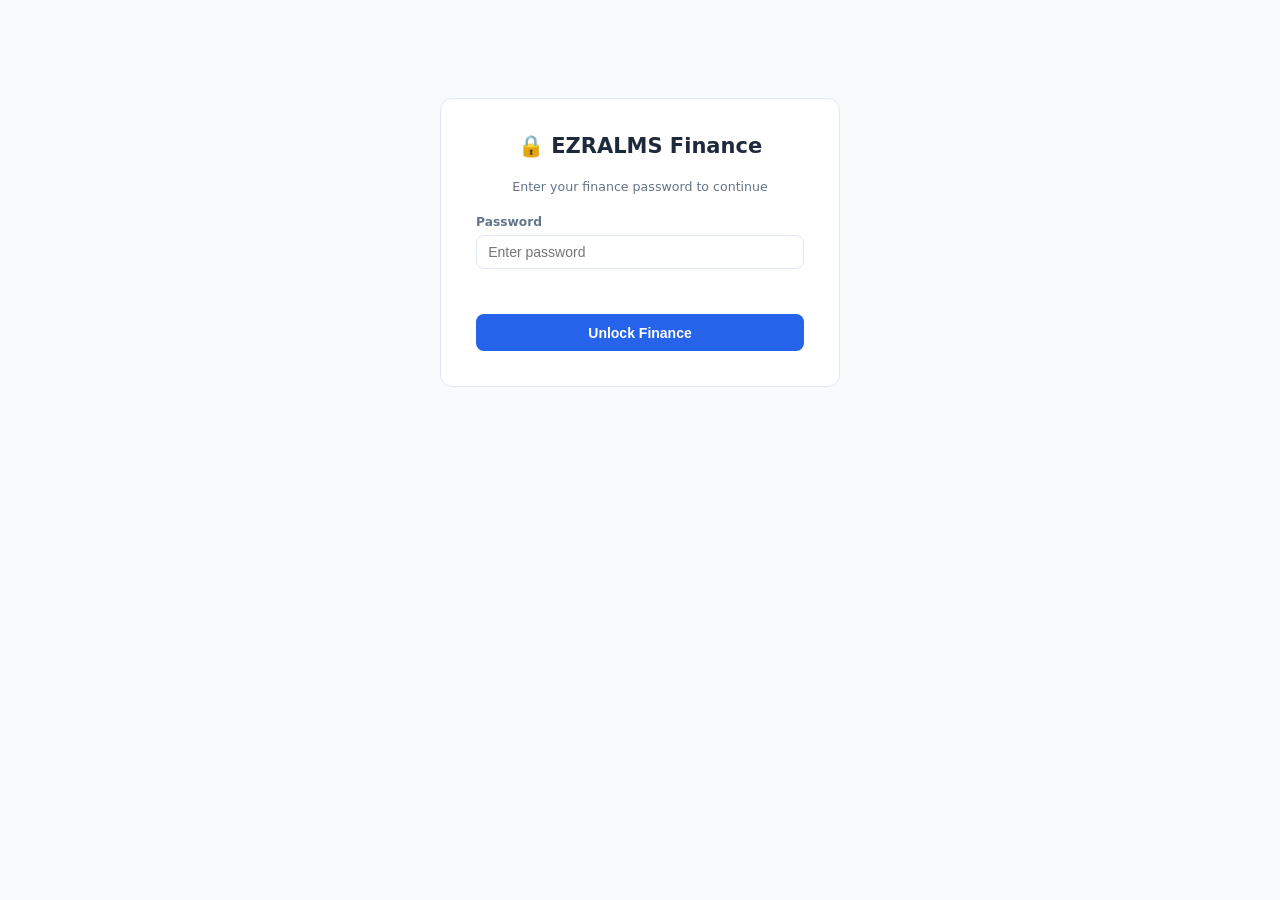
==== blueprints/finance/templates/finance_dashboard.html @ b9774654 "feat: add secure finance blueprint with HTTP Basic Auth" ====
<!DOCTYPE html>
<html lang="en">
<head>
  <meta charset="UTF-8" />
  <meta name="viewport" content="width=device-width, initial-scale=1.0"/>
  <title>EZRALMS — Finance</title>
  <link rel="stylesheet" href="/static/css/unified_spa.css"/>
  <link rel="stylesheet" href="/blueprints/finance/static/finance.css"/>
</head>
<body>

<!-- ═══════════════════════════════════════════════════════════
     AUTH GATE — shown until valid password is entered
═══════════════════════════════════════════════════════════ -->
<div id="auth-gate">
  <h2>🔒 EZRALMS Finance</h2>
  <p style="color:#64748b;font-size:0.9rem;margin-bottom:1.5rem;">Enter your finance password to continue</p>
  <div class="input-group">
    <label for="pwd">Password</label>
    <input type="password" id="pwd" placeholder="Enter password" autocomplete="off"/>
  </div>
  <div id="auth-error"></div>
  <button id="auth-btn" onclick="doAuth()">Unlock Finance</button>
</div>

<!-- ═══════════════════════════════════════════════════════════
     FINANCE CONTENT — revealed after auth
═══════════════════════════════════════════════════════════ -->
<div id="finance-content">

  <!-- Header -->
  <div class="finance-header">
    <div>
      <h1>💰 Finance Dashboard</h1>
      <p class="subtitle">EZRALMS Financial Overview</p>
    </div>
    <div style="display:flex;gap:0.75rem;">
      <button class="btn btn-outline" onclick="exportCSV()">📥 Download CSV</button>
      <button class="btn btn-outline" onclick="location.reload()">🔄 Refresh</button>
    </div>
  </div>

  <!-- Error banner -->
  <div id="error-msg"></div>

  <!-- KPI Cards -->
  <div class="kpi-grid">
    <div class="kpi-card income">
      <div class="icon">📈</div>
      <div class="label">Total Income</div>
      <div class="value" id="kpi-income">—</div>
      <div class="sub" id="kpi-income-sub">Loading…</div>
    </div>
    <div class="kpi-card expense">
      <div class="icon">📉</div>
      <div class="label">Total Expenses</div>
      <div class="value" id="kpi-expense">—</div>
      <div class="sub" id="kpi-expense-sub">Loading…</div>
    </div>
    <div class="kpi-card profit">
      <div class="icon">⚖️</div>
      <div class="label">Net Profit</div>
      <div class="value" id="kpi-profit">—</div>
      <div class="sub" id="kpi-profit-sub">Loading…</div>
    </div>
  </div>

  <!-- Filters -->
  <div class="filters">
    <h3>Filter Transactions</h3>
    <div class="filter-group">
      <label for="f-start">From</label>
      <input type="date" id="f-start"/>
    </div>
    <div class="filter-group">
      <label for="f-end">To</label>
      <input type="date" id="f-end"/>
    </div>
    <div class="filter-group">
      <label for="f-cat">Category</label>
      <select id="f-cat">
        <option value="">All</option>
        <option value="income">Income</option>
        <option value="expense">Expense</option>
      </select>
    </div>
    <button class="btn btn-primary" onclick="loadData()">Apply</button>
    <button class="btn btn-outline" onclick="resetFilters()">Reset</button>
  </div>

  <!-- Monthly Chart -->
  <div class="chart-section">
    <h3>Monthly Breakdown — <span id="chart-year"></span></h3>
    <div class="chart-bars" id="chart-bars">
      <div style="flex:1;text-align:center;color:#64748b;padding:4rem 0;">Loading chart…</div>
    </div>
    <div class="chart-legend">
      <div class="legend-item"><div class="legend-dot" style="background:#16a34a"></div> Income</div>
      <div class="legend-item"><div class="legend-dot" style="background:#dc2626"></div> Expense</div>
    </div>
  </div>

  <!-- Transactions Table -->
  <div class="table-section">
    <div class="table-header">
      <h3>Transaction History</h3>
      <span id="tx-count" style="color:#64748b;font-size:0.875rem;">—</span>
    </div>
    <div class="table-wrap">
      <table>
        <thead>
          <tr>
            <th>Date</th>
            <th>Category</th>
            <th>Type</th>
            <th>Description</th>
            <th>Reference</th>
            <th style="text-align:right">Amount (IDR)</th>
          </tr>
        </thead>
        <tbody id="tx-body">
          <tr><td colspan="6" style="text-align:center;padding:2rem;color:#64748b;">Loading…</td></tr>
        </tbody>
      </table>
    </div>
  </div>

</div><!-- /finance-content -->

<script>
/* ── Auth state ─────────────────────────────────────────────────────── */
let authHeader = null;

function doAuth() {
  const btn = document.getElementById('auth-btn');
  const pwd = document.getElementById('pwd').value;
  if (!pwd) { document.getElementById('auth-error').textContent = 'Password is required.'; return; }
  btn.disabled = true;
  btn.textContent = 'Verifying…';
  authHeader = 'Basic ' + btoa('finance:' + pwd);
  // Quick test — hit summary endpoint
  fetch('/finance/summary', { headers: { 'Authorization': authHeader } })
    .then(r => {
      if (r.ok) {
        document.getElementById('auth-gate').style.display = 'none';
        document.getElementById('finance-content').style.display = 'block';
        loadData();
      } else {
        authHeader = null;
        document.getElementById('auth-error').textContent = 'Incorrect password. Try again.';
        btn.disabled = false; btn.textContent = 'Unlock Finance';
      }
    })
    .catch(() => {
      authHeader = null;
      document.getElementById('auth-error').textContent = 'Connection error. Is the server running?';
      btn.disabled = false; btn.textContent = 'Unlock Finance';
    });
}

// Enter key on password field
document.getElementById('pwd').addEventListener('keydown', e => { if (e.key === 'Enter') doAuth(); });

/* ── Data loading ────────────────────────────────────────────────────── */
const fmt = new Intl.NumberFormat('id-ID');

function fmtIDR(n) { return 'IDR ' + fmt.format(n); }

function loadData() {
  if (!authHeader) return;
  const sp = new URLSearchParams();
  const s = document.getElementById('f-start').value;
  const e = document.getElementById('f-end').value;
  const c = document.getElementById('f-cat').value;
  if (s) sp.set('start_date', s);
  if (e) sp.set('end_date', e);
  if (c) sp.set('category', c);
  const qs = sp.toString();

  showError('');

  // Load summary + monthly in parallel
  Promise.all([
    fetch('/finance/summary' + (qs ? '?' + qs : ''), { headers: { 'Authorization': authHeader } }),
    fetch('/finance/report' + (qs ? '?' + qs : ''),   { headers: { 'Authorization': authHeader } }),
  ])
  .then(([sumR, repR]) => Promise.all([sumR.json(), repR.json()]))
  .then(([sum, rep]) => {
    renderSummary(sum);
    renderChart(sum.monthly || []);
    renderTable(rep.transactions || []);
  })
  .catch(err => showError('Failed to load data: ' + err.message));
}

function renderSummary(s) {
  document.getElementById('kpi-income').textContent  = fmtIDR(s.total_income);
  document.getElementById('kpi-expense').textContent = fmtIDR(s.total_expenses);
  document.getElementById('kpi-profit').textContent  = fmtIDR(s.net_profit);
  const pct = s.total_income > 0 ? ((s.net_profit / s.total_income) * 100).toFixed(1) : 0;
  document.getElementById('kpi-profit-sub').textContent = pct + '% net margin';
}

function renderChart(monthly) {
  const year = new Date().getFullYear();
  document.getElementById('chart-year').textContent = year;
  if (!monthly.length) {
    document.getElementById('chart-bars').innerHTML =
      '<div style="flex:1;text-align:center;color:#64748b;padding:4rem 0;">No data for ' + year + '</div>';
    return;
  }
  const NAMES = ['Jan','Feb','Mar','Apr','May','Jun','Jul','Aug','Sep','Oct','Nov','Dec'];
  const maxVal = Math.max(...monthly.map(m => Math.max(m.income, m.expense)), 1);

  let html = '';
  monthly.forEach((m, i) => {
    const ih = Math.round((m.income  / maxVal) * 160);
    const eh = Math.round((m.expense / maxVal) * 160);
    html += '<div class="bar-group">';
    html += '<div class="bar income" style="height:' + ih + 'px"><div class="bar-tooltip">' + fmtIDR(m.income) + '</div></div>';
    html += '<div class="bar expense" style="height:' + eh + 'px"><div class="bar-tooltip">' + fmtIDR(m.expense) + '</div></div>';
    html += '</div>';
  });
  // X-axis labels
  let labels = '';
  monthly.forEach((m, i) => { labels += '<div class="bar-label" style="flex:1;text-align:center">' + NAMES[i] + '</div>'; });
  document.getElementById('chart-bars').innerHTML = html + '<div style="display:flex;width:100%;padding-top:4px">' + labels + '</div>';
}

function renderTable(txs) {
  document.getElementById('tx-count').textContent = txs.length + ' transaction' + (txs.length !== 1 ? 's' : '');
  if (!txs.length) {
    document.getElementById('tx-body').innerHTML =
      '<tr><td colspan="6" style="text-align:center;padding:2rem;color:#64748b;">No transactions found</td></tr>';
    return;
  }
  let html = '';
  txs.forEach(t => {
    const sign = t.category === 'income' ? '+' : '-';
    const cls  = t.category === 'income' ? 'income' : 'expense';
    html += '<tr>';
    html += '<td style="white-space:nowrap">' + t.date + '</td>';
    html += '<td><span class="badge ' + cls + '">' + t.category + '</span></td>';
    html += '<td>' + (t.type || '—') + '</td>';
    html += '<td>' + (t.description || '—') + '</td>';
    html += '<td style="color:#64748b;font-size:0.8rem">' + (t.reference || '—') + '</td>';
    html += '<td style="text-align:right"><span class="amount ' + cls + '">' + sign + fmtIDR(t.amount) + '</span></td>';
    html += '</tr>';
  });
  document.getElementById('tx-body').innerHTML = html;
}

function showError(msg) {
  const el = document.getElementById('error-msg');
  if (!msg) { el.style.display = 'none'; return; }
  el.textContent = msg; el.style.display = 'block';
}

function resetFilters() {
  document.getElementById('f-start').value = '';
  document.getElementById('f-end').value   = '';
  document.getElementById('f-cat').value   = '';
  loadData();
}

function exportCSV() {
  if (!authHeader) { alert('Please unlock first.'); return; }
  const sp = new URLSearchParams();
  const s = document.getElementById('f-start').value;
  const e = document.getElementById('f-end').value;
  const c = document.getElementById('f-cat').value;
  if (s) sp.set('start_date', s);
  if (e) sp.set('end_date', e);
  if (c) sp.set('category', c);
  window.open('/finance/report/csv' + (sp.toString() ? '?' + sp.toString() : ''), '_blank');
}
</script>
</body>
</html>
---- static/css/unified_spa.css ----
/* EZRA LMS Unified SPA — self-contained styles (no external base CSS required) */

:root {
  /* radii */
  --rad-sm: 4px;
  --rad-md: 8px;
  /* layout */
  --sidebar-width: 240px;
  /* backgrounds */
  --bg-primary:   #0e1116;
  --bg-secondary: #161b22;
  --bg-tertiary:  #1c2128;
  /* text */
  --text-primary:   #e6edf3;
  --text-secondary: #8b949e;
  --text-muted:     #6e7681;
  /* accent colours */
  --primary:   #1f6feb;
  --secondary: #238636;
  --success:   #238636;
  --danger:    #da3633;
  --warning:   #d29922;
  --accent:    #58a6ff;
  --border-color: #30363d;
  --shadow-sm: 0 1px 2px rgba(0,0,0,.4);
  --shadow-lg: 0 4px 12px rgba(0,0,0,.5);
}

/* ── Reset & Base ──────────────────────────────────────────────────────── */
*, *::before, *::after { box-sizing: border-box; margin: 0; padding: 0; }

html { font-size: 14px; }

body {
  font-family: -apple-system, BlinkMacSystemFont, 'Segoe UI', Roboto, sans-serif;
  background: var(--bg-primary);
  color: var(--text-primary);
  min-height: 100vh;
}

a { color: var(--accent); text-decoration: none; }
a:hover { text-decoration: underline; }

/* ── App Shell ─────────────────────────────────────────────────────────── */
.app-container {
  display: flex;
  min-height: 100vh;
}

/* ── Sidebar ───────────────────────────────────────────────────────────── */
.sidebar {
  position: fixed;
  top: 0; left: 0;
  width: var(--sidebar-width);
  height: 100vh;
  background: var(--bg-secondary);
  border-right: 1px solid var(--border-color);
  display: flex;
  flex-direction: column;
  overflow-y: auto;
  z-index: 100;
}

.sidebar-header {
  padding: 20px 16px 12px;
  text-align: center;
  border-bottom: 1px solid var(--border-color);
}

.sidebar-header .logo {
  height: 40px;
  margin-bottom: 6px;
}

.sidebar-header h1 {
  font-size: 1.1rem;
  font-weight: 700;
  color: var(--text-primary);
}

.sidebar-nav { flex: 1; padding: 8px 0; }

.sidebar-nav ul { list-style: none; }

.sidebar-nav li a {
  display: flex;
  align-items: center;
  gap: 10px;
  padding: 10px 16px;
  color: var(--text-secondary);
  font-size: 0.9rem;
  transition: background 0.15s, color 0.15s;
}

.sidebar-nav li a i { width: 18px; text-align: center; }

.sidebar-nav li a:hover,
.sidebar-nav li.active a {
  background: var(--bg-tertiary);
  color: var(--text-primary);
  text-decoration: none;
}

.sidebar-nav li.active a { border-left: 3px solid var(--accent); }

.sidebar-footer {
  padding: 12px 16px;
  border-top: 1px solid var(--border-color);
}

.db-indicator {
  display: flex;
  align-items: center;
  gap: 6px;
  font-size: 0.75rem;
  color: var(--text-muted);
}

/* ── Main Content ──────────────────────────────────────────────────────── */
.main-content {
  margin-left: var(--sidebar-width);
  flex: 1;
  padding: 24px 32px;
}

.main-header {
  display: flex;
  justify-content: space-between;
  align-items: center;
  margin-bottom: 22px;
  padding-bottom: 14px;
  border-bottom: 1px solid var(--border-color);
}

/* ── View Panels ───────────────────────────────────────────────────────── */
.view { display: none; }
.view.active { display: block; }

/* ── Stats Grid ─────────────────────────────────────────────────────────── */
.stats-grid {
  display: grid;
  grid-template-columns: repeat(auto-fill, minmax(140px, 1fr));
  gap: 16px;
  margin-bottom: 24px;
}

.stat-card {
  background: var(--bg-secondary);
  border: 1px solid var(--border-color);
  border-radius: var(--rad-md);
  padding: 16px;
  text-align: center;
}

.stat-card h3 {
  font-size: 2rem;
  font-weight: 700;
  color: var(--accent);
}

.stat-info {
  font-size: 0.8rem;
  color: var(--text-secondary);
  margin-top: 4px;
}

/* ── Cards ──────────────────────────────────────────────────────────────── */
.card {
  background: var(--bg-secondary);
  border: 1px solid var(--border-color);
  border-radius: var(--rad-md);
  overflow: hidden;
  margin-bottom: 16px;
}

.card-header {
  padding: 12px 16px;
  background: var(--bg-tertiary);
  border-bottom: 1px solid var(--border-color);
  font-size: 0.85rem;
  font-weight: 600;
  color: var(--text-secondary);
  text-transform: uppercase;
  letter-spacing: 0.05em;
}

.card-body { padding: 16px; }

/* ── Dashboard Rows ────────────────────────────────────────────────────── */
.dashboard-row {
  display: grid;
  gap: 16px;
  margin-bottom: 24px;
}

.dashboard-row.two-col { grid-template-columns: 1fr 1fr; }
.dashboard-row.three-col { grid-template-columns: 1fr 1fr 1fr; }

/* ── Buttons ────────────────────────────────────────────────────────────── */
.btn {
  display: inline-flex;
  align-items: center;
  gap: 6px;
  padding: 8px 16px;
  border: none;
  border-radius: var(--rad-sm);
  font-size: 0.85rem;
  cursor: pointer;
  transition: opacity 0.15s;
}

.btn:hover { opacity: 0.85; }

.btn-primary {
  background: var(--primary);
  color: #fff;
}

.btn-outline {
  background: transparent;
  border: 1px solid var(--border-color);
  color: var(--text-secondary);
}

.btn-danger {
  background: var(--danger);
  color: #fff;
}

.btn-sm { padding: 5px 10px; font-size: 0.8rem; }

/* ── Form Elements ──────────────────────────────────────────────────────── */
.form-group { margin-bottom: 14px; }

.form-input {
  width: 100%;
  padding: 8px 12px;
  background: var(--bg-tertiary);
  border: 1px solid var(--border-color);
  border-radius: var(--rad-sm);
  color: var(--text-primary);
  font-size: 0.9rem;
}

.form-input:focus {
  outline: none;
  border-color: var(--primary);
}

.filter-bar {
  display: flex;
  gap: 10px;
  margin-bottom: 16px;
  flex-wrap: wrap;
  align-items: center;
}

.filter-bar.wrap { flex-wrap: wrap; }
.filter-bar .form-input { min-width: 160px; }
.filter-bar .flex-grow { flex-grow: 1; }

/* ── Tables ─────────────────────────────────────────────────────────────── */
.data-table {
  width: 100%;
  border-collapse: collapse;
  font-size: 0.85rem;
}

.data-table th, .data-table td {
  padding: 10px 12px;
  text-align: left;
  border-bottom: 1px solid var(--border-color);
}

.data-table th {
  background: var(--bg-tertiary);
  color: var(--text-secondary);
  font-weight: 500;
  text-transform: uppercase;
  font-size: 0.75rem;
  letter-spacing: 0.05em;
}

.data-table tr:hover td { background: var(--bg-secondary); }
.data-table td.empty { text-align: center; padding: 30px; color: var(--text-muted); }

.table-container { overflow-x: auto; }

/* ── Bar Chart ──────────────────────────────────────────────────────────── */
.bar-chart .row {
  display: flex;
  align-items: center;
  gap: 10px;
  margin-bottom: 6px;
}

.bar-chart .label {
  width: 90px;
  font-size: 0.8rem;
  color: var(--text-secondary);
  flex-shrink: 0;
}

.bar-chart .bar {
  flex: 1;
  height: 18px;
  background: var(--bg-tertiary);
  border-radius: 3px;
  overflow: hidden;
}

.bar-chart .bar::after {
  content: '';
  display: block;
  height: 100%;
  background: var(--primary);
  width: var(--w, 50%);
}

.bar-chart .value {
  width: 40px;
  font-size: 0.8rem;
  color: var(--text-secondary);
  text-align: right;
  flex-shrink: 0;
}

/* ── Status & Result Blocks ─────────────────────────────────────────────── */
.status-badge {
  display: inline-block;
  padding: 4px 10px;
  border-radius: 12px;
  font-size: 0.75rem;
  font-weight: 500;
}

.status-badge.ok       { background: rgba(35,134,54,.2);  color: #3fb950; }
.status-badge.err      { background: rgba(218,54,51,.2);  color: #f85149; }
.status-badge.warn     { background: rgba(210,153,34,.2); color: #d29922; }
.status-badge.active   { background: rgba(35,134,54,.2);  color: #3fb950; }
.status-badge.inactive { background: var(--bg-tertiary);   color: var(--text-secondary); }

.empty-state {
  text-align: center;
  padding: 40px 20px;
  color: var(--text-muted);
}

.result-count {
  font-size: 0.8rem;
  color: var(--text-secondary);
  margin-bottom: 10px;
}

.output-block {
  background: #1e1e1e;
  color: #d4d4d4;
  padding: 12px;
  border-radius: var(--rad-sm);
  font-family: 'Courier New', monospace;
  font-size: 0.85rem;
  white-space: pre-wrap;
  overflow-x: auto;
}

/* ── RAG / Quiz Results ──────────────────────────────────────────────────── */
.rag-tabs { display: flex; gap: 0; border-bottom: 1px solid var(--border-color); margin-bottom: 14px; }

.rag-tab {
  padding: 8px 16px;
  color: var(--text-secondary);
  cursor: pointer;
  font-size: 0.85rem;
  border-bottom: 2px solid transparent;
  transition: color 0.15s;
}

.rag-tab:hover { color: var(--text-primary); }
.rag-tab.active { color: var(--accent); border-bottom-color: var(--accent); }

.rag-results, .qm-results { display: grid; gap: 10px; }

/* ── Toast ───────────────────────────────────────────────────────────────── */
.toast {
  position: fixed;
  bottom: 24px;
  right: 24px;
  padding: 10px 18px;
  border-radius: var(--rad-md);
  background: var(--bg-tertiary);
  color: var(--text-primary);
  font-size: 0.85rem;
  box-shadow: var(--shadow-lg);
  opacity: 0;
  transition: opacity 0.25s;
  pointer-events: none;
  z-index: 9999;
}

.toast.show { opacity: 1; }
.toast.err  { background: var(--danger);  color: #fff; }
.toast.ok   { background: var(--success); color: #fff; }

/* ── Tree View ───────────────────────────────────────────────────────────── */
.tree-container { display: flex; gap: 16px; height: calc(100vh - 160px); }

.tree-sidebar, .tree-content {
  background: var(--bg-secondary);
  border: 1px solid var(--border-color);
  border-radius: var(--rad-md);
  padding: 12px;
  overflow-y: auto;
}

.tree-sidebar { width: 260px; flex-shrink: 0; }
.tree-content { flex: 1; }

.tree-controls { display: flex; gap: 6px; margin: 10px 0; }

.tree-list ul { list-style: none; padding-left: 16px; }
.tree-list li { margin: 2px 0; cursor: pointer; font-size: 0.85rem; }

.tree-list .tree-node {
  padding: 5px 8px;
  border-radius: var(--rad-sm);
  display: flex;
  align-items: center;
  gap: 6px;
}

.tree-list .tree-node:hover { background: var(--bg-secondary); }
.tree-list .tree-node.selected { background: var(--secondary); color: white; }
.tree-list .toggle { display: inline-block; width: 12px; color: var(--text-muted); }

/* ── Utility ─────────────────────────────────────────────────────────────── */
.half { flex: 1; }
.wrap { flex-wrap: wrap; }
.flex-grow { flex-grow: 1; }
.empty { text-align: center; color: var(--text-muted); padding: 20px; }
.hint { font-size: 0.8rem; color: var(--text-muted); margin-top: 8px; }
code { background: var(--bg-tertiary); padding: 2px 6px; border-radius: 3px; font-size: 0.85em; }
.btn-group { display: flex; gap: 8px; }

.sidebar-subtitle {
  display: block;
  font-size: 0.7rem;
  color: var(--text-muted);
  text-transform: uppercase;
  letter-spacing: 0.06em;
  margin-top: 4px;
}

.sidebar-footer .db-indicator {
  display: flex;
  align-items: center;
  gap: 8px;
  padding: 10px 14px;
  background: var(--bg-secondary);
  border-radius: var(--rad-md);
  font-size: 0.8rem;
  color: var(--text-secondary);
}

.main-content {
  margin-left: var(--sidebar-width);
  flex: 1;
  padding: 24px 32px;
}

.main-header {
  display: flex;
  justify-content: space-between;
  align-items: center;
  margin-bottom: 22px;
  padding-bottom: 14px;
  border-bottom: 1px solid var(--border-color);
}

.header-actions {
  display: flex;
  align-items: center;
  gap: 12px;
}

/* Status badge */
.status-badge {
  display: inline-block;
  padding: 4px 10px;
  border-radius: 12px;
  background: var(--bg-tertiary);
  color: var(--text-secondary);
  font-size: 0.75rem;
  font-weight: 500;
  text-transform: uppercase;
  letter-spacing: 0.04em;
}
.status-badge.ok      { background: #d1f7e9; color: #0a6b48; }
.status-badge.err     { background: #fde2e1; color: #a82a23; }
.status-badge.warn    { background: #fff3cd; color: #856404; }
.status-badge.active  { background: #d1f7e9; color: #0a6b48; }
.status-badge.inactive{ background: var(--bg-tertiary); color: var(--text-secondary); }

/* Filter bar */
.filter-bar {
  display: flex;
  gap: 10px;
  align-items: center;
  margin-bottom: 16px;
  flex-wrap: nowrap;
}
.filter-bar.wrap { flex-wrap: wrap; }
.filter-bar .form-input { min-width: 160px; }
.filter-bar .flex-grow { flex-grow: 1; }

.form-input {
  padding: 8px 12px;
  border: 1px solid var(--border-color);
  border-radius: var(--rad-md);
  font-size: 0.9rem;
  background: var(--bg-primary);
  color: var(--text-primary);
}
.form-input:focus {
  outline: none;
  border-color: var(--secondary);
  box-shadow: 0 0 0 2px rgba(9,132,227,0.15);
}

.result-count {
  margin: 8px 0;
  color: var(--text-secondary);
  font-size: 0.85rem;
}

/* Dashboard charts (lightweight bar chart) */
.dashboard-row {
  display: grid;
  grid-template-columns: 1fr 1fr;
  gap: 20px;
  margin: 20px 0;
}
.dashboard-row .card.half { margin: 0; }

.bar-chart .row {
  display: grid;
  grid-template-columns: 110px 1fr 60px;
  align-items: center;
  gap: 8px;
  margin: 4px 0;
  font-size: 0.85rem;
}
.bar-chart .label {
  white-space: nowrap;
  overflow: hidden;
  text-overflow: ellipsis;
  color: var(--text-secondary);
}
.bar-chart .bar {
  height: 14px;
  background: var(--secondary);
  border-radius: 4px;
}
.bar-chart .value {
  text-align: right;
  font-weight: 500;
}

/* Blueprint health grid */
#blueprint-health {
  display: grid;
  grid-template-columns: repeat(auto-fill, minmax(180px, 1fr));
  gap: 10px;
}
#blueprint-health .health-cell {
  display: flex;
  justify-content: space-between;
  align-items: center;
  padding: 10px 14px;
  background: var(--bg-secondary);
  border-radius: var(--rad-md);
  font-size: 0.85rem;
}

/* RAG tabs */
.rag-tabs {
  display: flex;
  gap: 4px;
  margin-bottom: 16px;
  border-bottom: 1px solid var(--border-color);
}
.rag-tab {
  padding: 8px 20px;
  border: none;
  background: none;
  cursor: pointer;
  font-size: 0.9rem;
  color: var(--text-secondary);
  border-bottom: 2px solid transparent;
  transition: all 0.2s;
}
.rag-tab:hover { color: var(--text-primary); }
.rag-tab.active {
  color: var(--secondary);
  border-bottom-color: var(--secondary);
  font-weight: 600;
}
.rag-results { display: grid; gap: 10px; }
.rag-card {
  padding: 14px 16px;
  background: var(--bg-primary);
  border: 1px solid var(--border-color);
  border-radius: var(--rad-md);
  box-shadow: var(--shadow-sm);
}
.rag-card .meta {
  display: flex;
  gap: 10px;
  align-items: center;
  margin-bottom: 8px;
  font-size: 0.75rem;
  color: var(--text-secondary);
}
.rag-card .meta .type {
  background: var(--secondary);
  color: white;
  padding: 2px 8px;
  border-radius: 10px;
  text-transform: uppercase;
  letter-spacing: 0.05em;
}
.rag-card .score { font-weight: 600; color: var(--accent); }

/* Quiz Manager results */
.qm-results { display: grid; gap: 8px; }
.qm-card {
  padding: 12px 16px;
  background: var(--bg-primary);
  border: 1px solid var(--border-color);
  border-radius: var(--rad-md);
}
.qm-card .qm-meta {
  font-size: 0.75rem;
  color: var(--text-secondary);
  margin-bottom: 6px;
}
.qm-card .qm-options {
  margin-top: 8px;
  padding-left: 18px;
  color: var(--text-secondary);
  font-size: 0.85rem;
}

/* Card grid (used in Automation Hub) */
.card-grid {
  display: grid;
  grid-template-columns: repeat(auto-fit, minmax(320px, 1fr));
  gap: 18px;
}

/* Status block */
.status-block, .output-block {
  margin: 12px 0;
  padding: 12px;
  background: var(--bg-secondary);
  border-radius: var(--rad-md);
  font-family: monospace;
  font-size: 0.85rem;
  color: var(--text-secondary);
  white-space: pre-wrap;
  max-height: 240px;
  overflow-y: auto;
}
.output-block { background: #1e1e1e; color: #d4d4d4; }

/* Weakness card variants */
.weakness-grid {
  display: grid;
  grid-template-columns: 1fr 1fr;
  gap: 18px;
  margin-top: 14px;
}
.weakness-card {
  padding: 16px;
  background: var(--bg-primary);
  border: 1px solid var(--border-color);
  border-radius: var(--rad-md);
}
.weakness-card h4 { margin-bottom: 10px; }
.weakness-card .item {
  display: flex;
  justify-content: space-between;
  padding: 8px 0;
  border-bottom: 1px solid var(--border-color);
}
.weakness-card .item:last-child { border: none; }
.weakness-card .item .pct { font-weight: 600; color: var(--danger); }

/* Toast */
.toast {
  position: fixed;
  bottom: 24px;
  right: 24px;
  background: var(--primary);
  color: white;
  padding: 12px 18px;
  border-radius: var(--rad-md);
  box-shadow: var(--shadow-lg);
  opacity: 0;
  transform: translateY(20px);
  transition: opacity 0.25s, transform 0.25s;
  z-index: 1000;
  font-size: 0.9rem;
  pointer-events: none;
}
.toast.show {
  opacity: 1;
  transform: translateY(0);
}
.toast.err { background: var(--danger); }
.toast.ok  { background: var(--success); }

/* Tree (lightweight) */
.tree-container {
  display: grid;
  grid-template-columns: 320px 1fr;
  gap: 18px;
  height: calc(100vh - 160px);
}
.tree-sidebar, .tree-content {
  background: var(--bg-primary);
  border: 1px solid var(--border-color);
  border-radius: var(--rad-md);
  padding: 14px;
  overflow-y: auto;
}
.tree-controls { display: flex; gap: 6px; margin: 10px 0; }
.tree-list ul { list-style: none; padding-left: 16px; }
.tree-list li { margin: 2px 0; cursor: pointer; font-size: 0.85rem; }
.tree-list .tree-node {
  padding: 4px 6px;
  border-radius: var(--rad-sm);
}
.tree-list .tree-node:hover { background: var(--bg-secondary); }
.tree-list .tree-node.selected { background: var(--secondary); color: white; }
.tree-list .toggle { display: inline-block; width: 12px; color: var(--text-muted); }

.empty { text-align: center; color: var(--text-muted); padding: 20px; }
.hint { font-size: 0.8rem; color: var(--text-muted); margin-top: 8px; }

/* Buttons (small additions) */
.btn-group { display: flex; gap: 8px; }

/* Table tweaks */
.data-table {
  width: 100%;
  border-collapse: collapse;
  background: var(--bg-primary);
  border-radius: var(--rad-md);
  overflow: hidden;
  box-shadow: var(--shadow-sm);
}
.data-table th, .data-table td {
  padding: 10px 14px;
  text-align: left;
  border-bottom: 1px solid var(--border-color);
}
.data-table th {
  background: var(--bg-secondary);
  color: var(--text-secondary);
  font-size: 0.75rem;
  text-transform: uppercase;
  letter-spacing: 0.05em;
}
.data-table tr:hover td { background: var(--bg-secondary); }
.data-table td.empty { text-align: center; padding: 30px; color: var(--text-muted); }

.table-container { overflow-x: auto; }

code { background: var(--bg-tertiary); padding: 2px 6px; border-radius: 3px; font-size: 0.85em; }

/* Student Tracking profile */
.profile-header {
  display: flex;
  align-items: center;
  gap: 16px;
  margin-bottom: 20px;
}
.profile-header h2 { margin: 0; }
.profile-meta {
  display: flex;
  gap: 16px;
  align-items: center;
  font-size: 0.85rem;
  color: var(--text-secondary);
}
.profile-row {
  display: grid;
  grid-template-columns: 1fr 1fr;
  gap: 18px;
  margin-bottom: 0;
}
.flex-1 { min-width: 0; }

.btn-sm {
  padding: 5px 12px;
  font-size: 0.8rem;
  border-radius: var(--rad-sm);
  background: var(--secondary);
  color: white;
  border: none;
  cursor: pointer;
}
.btn-sm:hover { opacity: 0.85; }
---- blueprints/finance/static/finance.css ----
/* ── Finance Dashboard Styles ─────────────────────────────────────────── */
:root {
  --ezra-blue:    #2563eb;
  --ezra-dark:    #1e40af;
  --ezra-accent:  #3b82f6;
  --bg:           #f8fafc;
  --surface:      #ffffff;
  --border:       #e2e8f0;
  --text:         #1e293b;
  --muted:        #64748b;
  --income-green: #16a34a;
  --expense-red:  #dc2626;
  --profit-gold:  #d97706;
}

* { box-sizing: border-box; margin: 0; padding: 0; }

body {
  font-family: 'Segoe UI', system-ui, sans-serif;
  background: var(--bg);
  color: var(--text);
  padding: 2rem;
}

/* ── Auth gate ───────────────────────────────────────────────────────── */
#auth-gate {
  max-width: 400px;
  margin: 5rem auto;
  background: var(--surface);
  border: 1px solid var(--border);
  border-radius: 12px;
  padding: 2.5rem;
  text-align: center;
}
#auth-gate h2 { margin-bottom: 1.5rem; color: var(--text); }
.input-group { margin-bottom: 1rem; text-align: left; }
.input-group label { display: block; font-size: 0.875rem; font-weight: 600; margin-bottom: 0.4rem; color: var(--muted); }
.input-group input {
  width: 100%; padding: 0.6rem 0.8rem;
  border: 1px solid var(--border); border-radius: 8px;
  font-size: 1rem; outline: none;
}
.input-group input:focus { border-color: var(--ezra-blue); }
#auth-error { color: var(--expense-red); font-size: 0.875rem; margin-top: 0.5rem; min-height: 1.2rem; }
#auth-btn {
  margin-top: 1rem; width: 100%;
  background: var(--ezra-blue); color: #fff;
  border: none; border-radius: 8px;
  padding: 0.75rem; font-size: 1rem; font-weight: 600;
  cursor: pointer; transition: background 0.2s;
}
#auth-btn:hover { background: var(--ezra-dark); }
#auth-btn:disabled { opacity: 0.6; cursor: not-allowed; }

/* ── Finance content (hidden until auth) ─────────────────────────────── */
#finance-content { display: none; }

/* ── Header ──────────────────────────────────────────────────────────── */
.finance-header {
  display: flex; align-items: center; justify-content: space-between;
  margin-bottom: 2rem;
}
.finance-header h1 { font-size: 1.75rem; font-weight: 700; color: var(--text); }
.finance-header .subtitle { font-size: 0.875rem; color: var(--muted); }

/* ── KPI Cards ──────────────────────────────────────────────────────── */
.kpi-grid {
  display: grid;
  grid-template-columns: repeat(auto-fit, minmax(220px, 1fr));
  gap: 1.25rem;
  margin-bottom: 2rem;
}
.kpi-card {
  background: var(--surface);
  border: 1px solid var(--border);
  border-radius: 12px;
  padding: 1.5rem;
}
.kpi-card .label { font-size: 0.8rem; text-transform: uppercase; letter-spacing: 0.05em; color: var(--muted); font-weight: 600; margin-bottom: 0.5rem; }
.kpi-card .value { font-size: 2rem; font-weight: 700; }
.kpi-card.income  .value { color: var(--income-green); }
.kpi-card.expense .value { color: var(--expense-red); }
.kpi-card.profit  .value { color: var(--profit-gold); }
.kpi-card .sub { font-size: 0.8rem; color: var(--muted); margin-top: 0.3rem; }
.kpi-card .icon { font-size: 1.5rem; margin-bottom: 0.5rem; }

/* ── Filters ────────────────────────────────────────────────────────── */
.filters {
  background: var(--surface);
  border: 1px solid var(--border);
  border-radius: 12px;
  padding: 1.25rem 1.5rem;
  display: flex; flex-wrap: wrap; gap: 1rem; align-items: flex-end;
  margin-bottom: 1.5rem;
}
.filters h3 { font-size: 0.9rem; font-weight: 600; color: var(--muted); width: 100%; margin-bottom: 0.25rem; }
.filter-group { display: flex; flex-direction: column; gap: 0.3rem; }
.filter-group label { font-size: 0.75rem; font-weight: 600; color: var(--muted); }
.filter-group input, .filter-group select {
  padding: 0.5rem 0.75rem;
  border: 1px solid var(--border); border-radius: 8px;
  font-size: 0.875rem; outline: none;
}
.filter-group input:focus, .filter-group select:focus { border-color: var(--ezra-blue); }
.btn {
  padding: 0.55rem 1.25rem;
  border: none; border-radius: 8px;
  font-size: 0.875rem; font-weight: 600; cursor: pointer; transition: background 0.2s;
}
.btn-primary { background: var(--ezra-blue); color: #fff; }
.btn-primary:hover { background: var(--ezra-dark); }
.btn-outline { background: transparent; border: 1px solid var(--border); color: var(--text); }
.btn-outline:hover { background: var(--bg); }

/* ── Monthly Chart ───────────────────────────────────────────────────── */
.chart-section {
  background: var(--surface);
  border: 1px solid var(--border);
  border-radius: 12px;
  padding: 1.5rem;
  margin-bottom: 1.5rem;
}
.chart-section h3 { font-size: 1rem; font-weight: 600; margin-bottom: 1.25rem; color: var(--text); }
.chart-bars { display: flex; align-items: flex-end; gap: 6px; height: 180px; }
.bar-group { flex: 1; display: flex; gap: 3px; align-items: flex-end; height: 100%; }
.bar {
  flex: 1; border-radius: 4px 4px 0 0;
  min-width: 12px; max-width: 28px;
  transition: opacity 0.2s; position: relative; cursor: default;
}
.bar:hover { opacity: 0.8; }
.bar.income  { background: var(--income-green); }
.bar.expense { background: var(--expense-red); }
.bar-label { text-align: center; font-size: 0.7rem; color: var(--muted); margin-top: 4px; }
.bar-tooltip {
  position: absolute; bottom: 100%; left: 50%; transform: translateX(-50%);
  background: #1e293b; color: #fff; padding: 4px 8px; border-radius: 6px;
  font-size: 0.7rem; white-space: nowrap; pointer-events: none; opacity: 0;
  transition: opacity 0.15s;
}
.bar:hover .bar-tooltip { opacity: 1; }
.chart-legend { display: flex; gap: 1.5rem; margin-top: 0.75rem; justify-content: flex-end; }
.legend-item { display: flex; align-items: center; gap: 0.4rem; font-size: 0.8rem; color: var(--muted); }
.legend-dot { width: 12px; height: 12px; border-radius: 3px; }

/* ── Transactions Table ─────────────────────────────────────────────── */
.table-section {
  background: var(--surface);
  border: 1px solid var(--border);
  border-radius: 12px;
  overflow: hidden;
  margin-bottom: 1.5rem;
}
.table-header {
  display: flex; justify-content: space-between; align-items: center;
  padding: 1rem 1.5rem;
  border-bottom: 1px solid var(--border);
}
.table-header h3 { font-size: 1rem; font-weight: 600; }
.table-wrap { overflow-x: auto; }
table { width: 100%; border-collapse: collapse; font-size: 0.875rem; }
thead { background: var(--bg); }
th { padding: 0.75rem 1rem; text-align: left; font-weight: 600; color: var(--muted); font-size: 0.75rem; text-transform: uppercase; letter-spacing: 0.04em; white-space: nowrap; }
td { padding: 0.85rem 1rem; border-top: 1px solid var(--border); }
tr:hover td { background: #f1f5f9; }
.badge {
  display: inline-block; padding: 0.2rem 0.6rem;
  border-radius: 999px; font-size: 0.75rem; font-weight: 600;
}
.badge.income  { background: #dcfce7; color: var(--income-green); }
.badge.expense { background: #fee2e2; color: var(--expense-red); }
.amount { font-weight: 600; font-variant-numeric: tabular-nums; }
.amount.income  { color: var(--income-green); }
.amount.expense { color: var(--expense-red); }

/* ── Loading / Error states ────────────────────────────────────────── */
#loading { text-align: center; padding: 3rem; color: var(--muted); font-size: 1rem; }
#error-msg { background: #fee2e2; color: var(--expense-red); padding: 1rem; border-radius: 8px; margin-bottom: 1rem; display: none; }
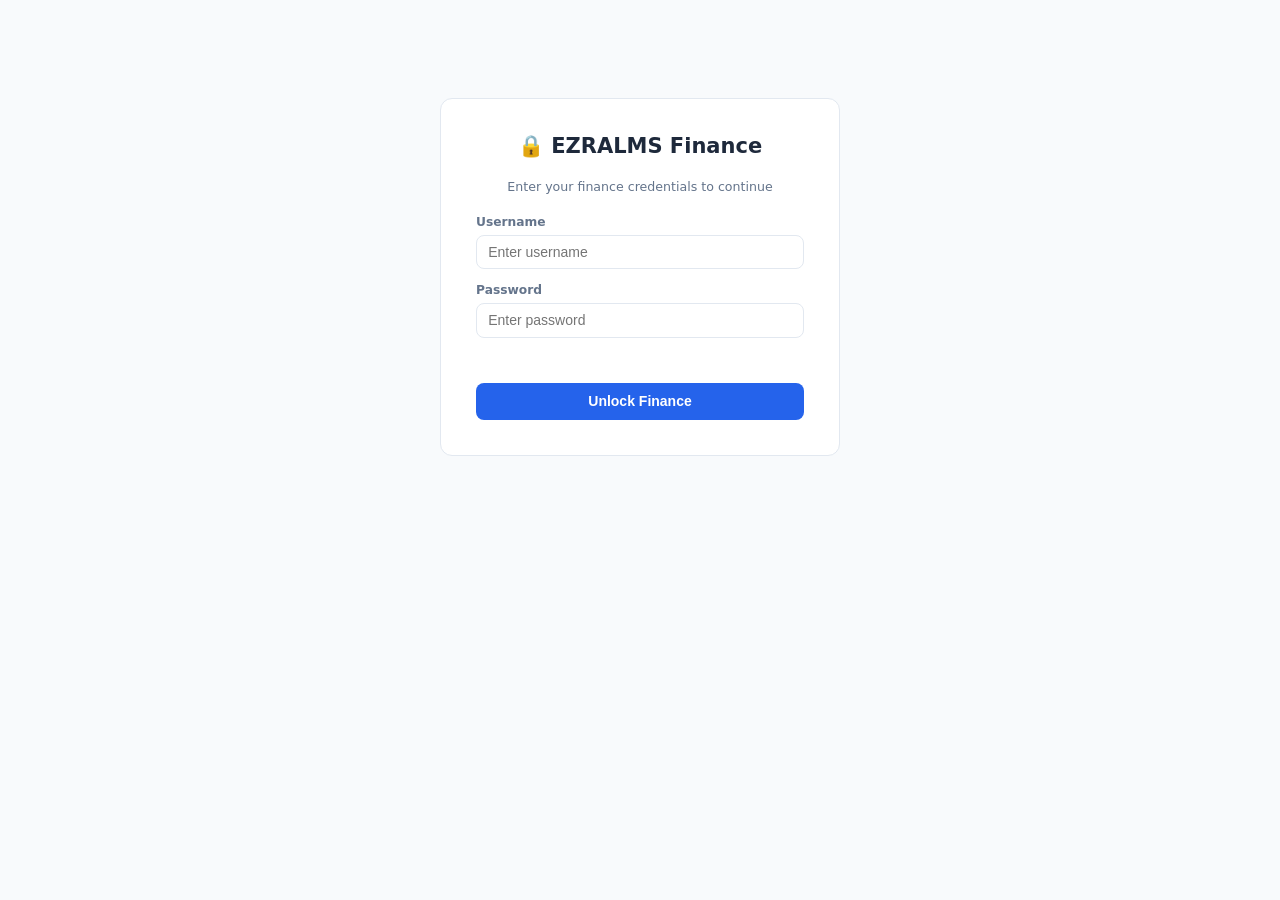
==== commit 6fdb440d: "feat(finance): add tuition tracking blueprint + deployment config - Student tuition & payments model" ====
--- a/blueprints/finance/templates/finance_dashboard.html
+++ b/blueprints/finance/templates/finance_dashboard.html
@@ -14,7 +14,11 @@
 ═══════════════════════════════════════════════════════════ -->
 <div id="auth-gate">
   <h2>🔒 EZRALMS Finance</h2>
-  <p style="color:#64748b;font-size:0.9rem;margin-bottom:1.5rem;">Enter your finance password to continue</p>
+  <p style="color:#64748b;font-size:0.9rem;margin-bottom:1.5rem;">Enter your finance credentials to continue</p>
+  <div class="input-group">
+    <label for="username">Username</label>
+    <input type="text" id="username" placeholder="Enter username" autocomplete="off"/>
+  </div>
   <div class="input-group">
     <label for="pwd">Password</label>
     <input type="password" id="pwd" placeholder="Enter password" autocomplete="off"/>
@@ -133,11 +137,13 @@
 
 function doAuth() {
   const btn = document.getElementById('auth-btn');
+  const username = document.getElementById('username').value;
   const pwd = document.getElementById('pwd').value;
+  if (!username) { document.getElementById('auth-error').textContent = 'Username is required.'; return; }
   if (!pwd) { document.getElementById('auth-error').textContent = 'Password is required.'; return; }
   btn.disabled = true;
   btn.textContent = 'Verifying…';
-  authHeader = 'Basic ' + btoa('finance:' + pwd);
+  authHeader = 'Basic ' + btoa(username + ':' + pwd);
   // Quick test — hit summary endpoint
   fetch('/finance/summary', { headers: { 'Authorization': authHeader } })
     .then(r => {
@@ -147,7 +153,7 @@
         loadData();
       } else {
         authHeader = null;
-        document.getElementById('auth-error').textContent = 'Incorrect password. Try again.';
+        document.getElementById('auth-error').textContent = 'Incorrect username or password. Try again.';
         btn.disabled = false; btn.textContent = 'Unlock Finance';
       }
     })
